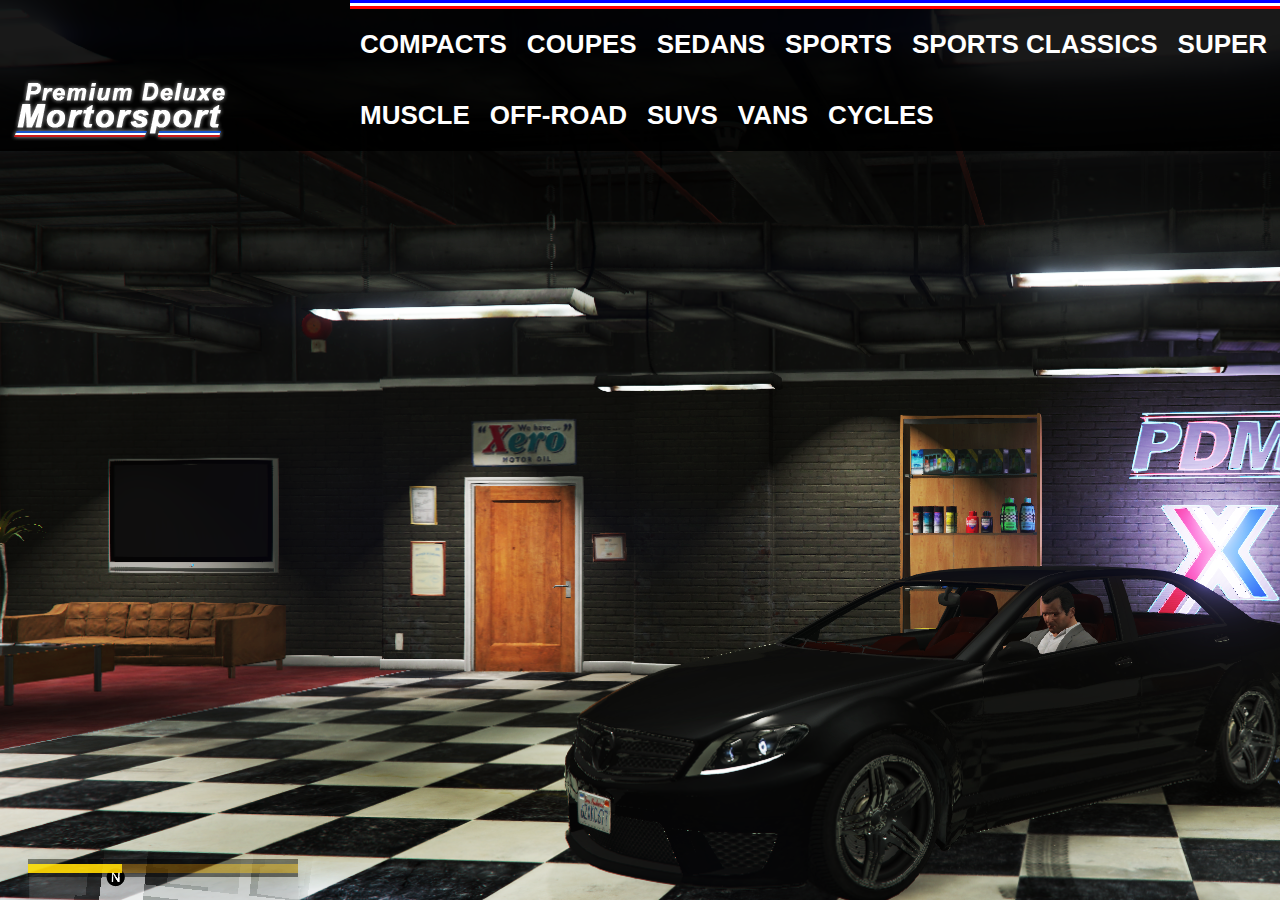
==== resources/ui_carShop/index.html @ ea10c090 "UI carShop" ====
<!DOCTYPE html>
<html>
<head>
	<title>VehiculeShop - UI - MelodiaRP</title>
	<link rel="stylesheet" type="text/css" href="style.css">
</head>
<body>
	<div id="listType">
		<img src="logo.png">
		<ul id="vlist">
			
		</ul>
	</div>
</body>
</html>

<script type="text/javascript" src="script.js"></script>
---- resources/ui_carShop/style.css ----
* {
    margin: 0;
    padding: 0;
    border: 0;
    font-family: sans-serif;
    font-size: 1em;
    font-weight: normal;
    font-style: normal;
    text-decoration: none; 
}
body {
	background-image: url("bg.png");
}
#vlist:before {
	content: "";
	background-color: white;
	height: 3px;
	display: block;
	border-top: 3px solid blue;
	border-bottom: 3px solid red;
}

#vlist {
    margin-left: 350px;
}

#vlist li {
	display: inline-block;
	font-family: Arial;
	font-size: 26px;
	text-transform: uppercase;
	padding: 20px 10px;
	color: white;
	font-weight: bold;
}

#vlist li:hover {
	background-color: rgba(255,255,255,0.3);
}

#listType img{
	position: absolute;
	bottom: 0%;
	padding: 10px;
}

#listType {
	/*bottom: 0%;*/
	width: 100%;
	position: absolute;
	background-color: rgba(0,0,0,0.9);
}
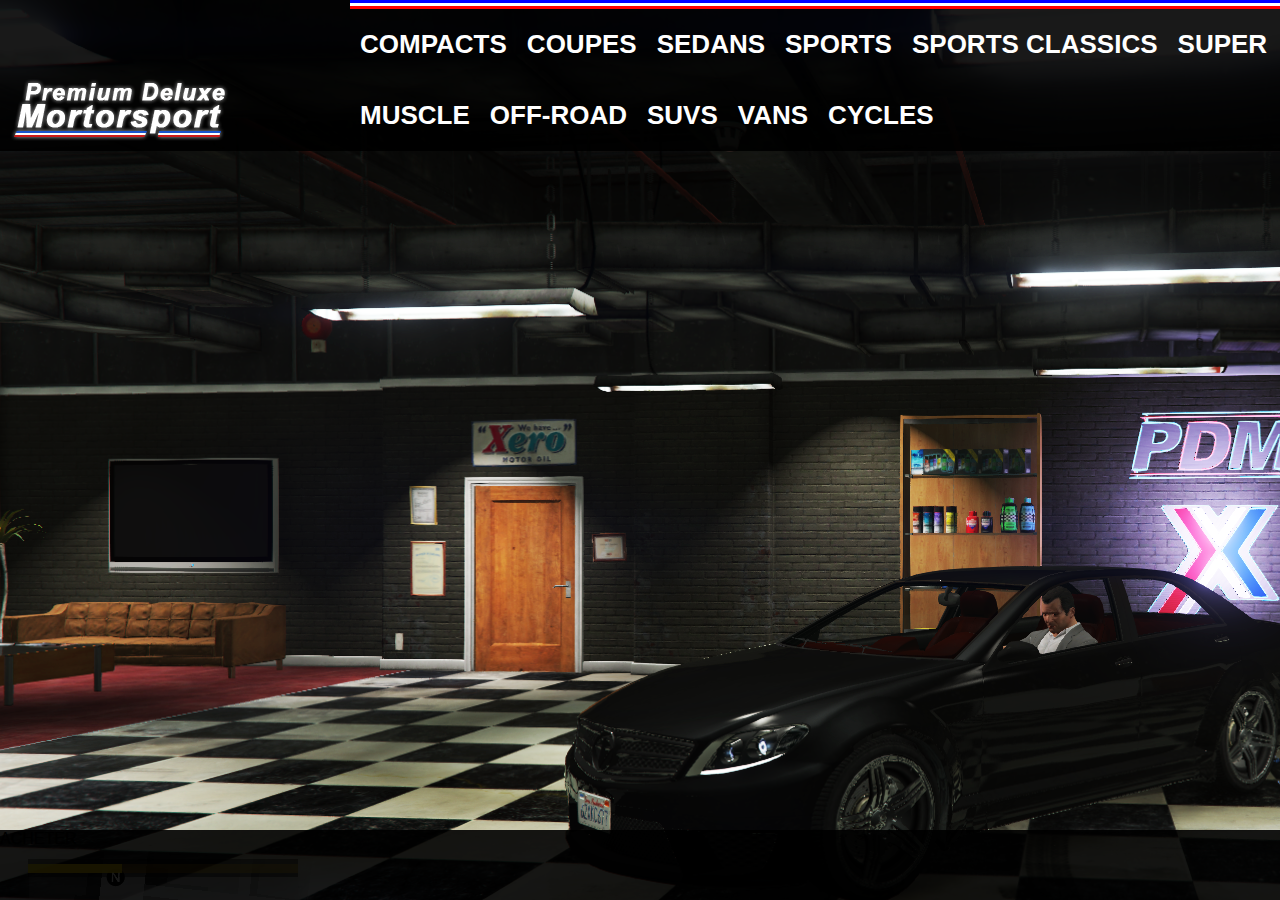
==== commit 9933c6ea: "Update ui_carShop" ====
--- a/resources/ui_carShop/index.html
+++ b/resources/ui_carShop/index.html
@@ -2,14 +2,24 @@
 <html>
 <head>
 	<title>VehiculeShop - UI - MelodiaRP</title>
+	<script src="https://ajax.googleapis.com/ajax/libs/jquery/3.2.1/jquery.min.js"></script>
 	<link rel="stylesheet" type="text/css" href="style.css">
 </head>
 <body>
 	<div id="listType">
 		<img src="logo.png">
-		<ul id="vlist">
+		<ul id="vListType">
 			
 		</ul>
+	</div>
+	<div id="listCar">	
+		<ul id="vListCar">	
+			
+		</ul>
+	</div>
+	<div id="carPrice">		
+		<div class="price"></div>
+		<div class="buy">ACHETER</div>
 	</div>
 </body>
 </html>
--- a/resources/ui_carShop/style.css
+++ b/resources/ui_carShop/style.css
@@ -10,8 +10,9 @@
 }
 body {
 	background-image: url("bg.png");
+	cursor: pointer;
 }
-#vlist:before {
+#vListType:before {
 	content: "";
 	background-color: white;
 	height: 3px;
@@ -20,11 +21,11 @@
 	border-bottom: 3px solid red;
 }
 
-#vlist {
+#vListType {
     margin-left: 350px;
 }
 
-#vlist li {
+#vListType li {
 	display: inline-block;
 	font-family: Arial;
 	font-size: 26px;
@@ -34,7 +35,7 @@
 	font-weight: bold;
 }
 
-#vlist li:hover {
+#vListType li:hover {
 	background-color: rgba(255,255,255,0.3);
 }
 
@@ -45,8 +46,35 @@
 }
 
 #listType {
-	/*bottom: 0%;*/
 	width: 100%;
 	position: absolute;
 	background-color: rgba(0,0,0,0.9);
+}
+
+#listCar {
+	position: absolute;
+	background-color: rgba(0,0,0,0.9);
+	top: 8%;
+}
+
+#vListCar li {
+	display: inline-block;
+	font-family: Arial;
+	font-size: 20px;
+	text-transform: uppercase;
+	padding: 10px 10px;
+	color: white;
+	font-weight: bold;
+}
+
+#vListCar li:hover {
+	background-color: rgba(255,255,255,0.3);
+}
+
+#carPrice {
+	bottom: 0%;
+	position: absolute;
+	height: 70px;
+	width: 100%;
+	background-color: rgba(0,0,0,0.9);
 }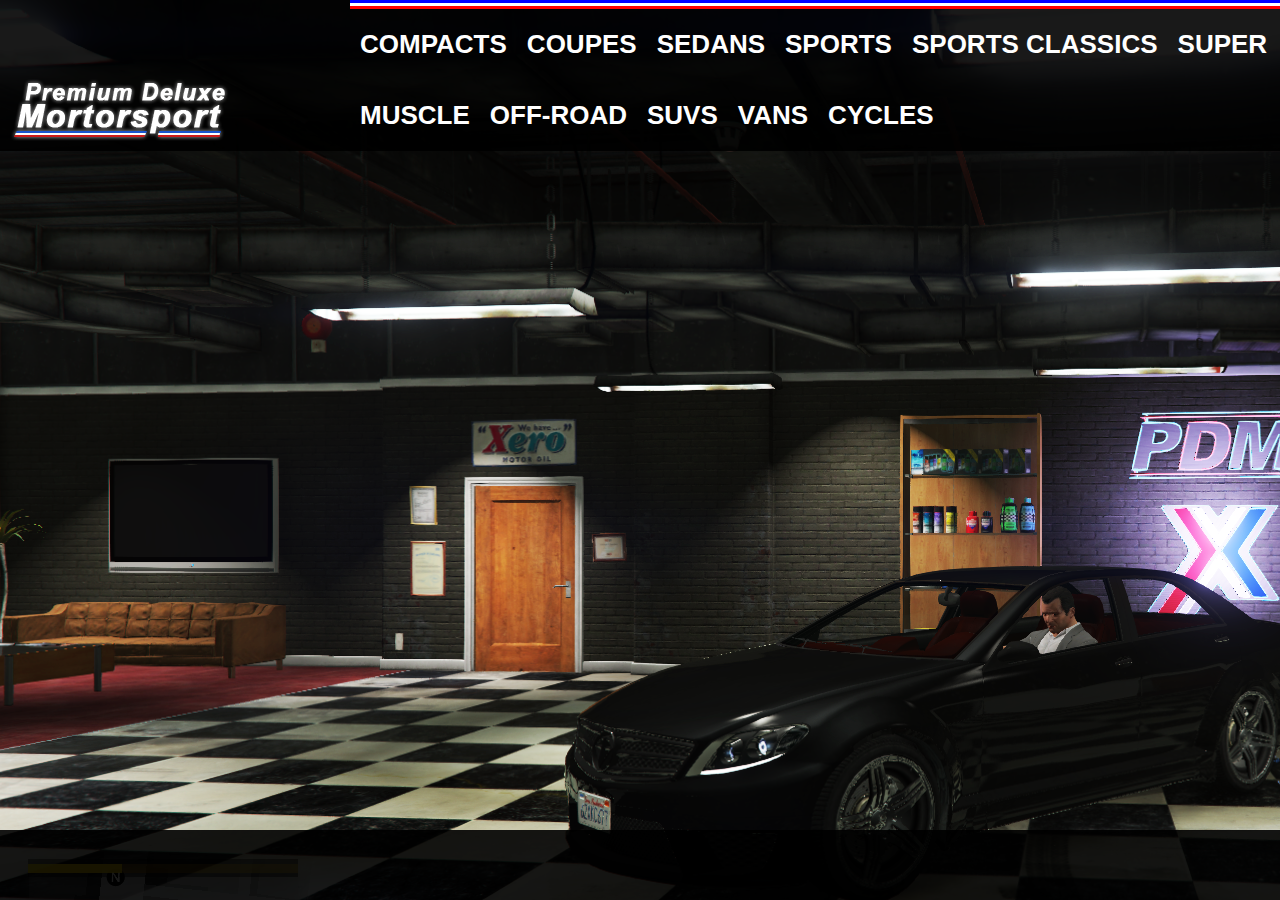
==== commit 8ea9ec07: "uiCarShop v1" ====
--- a/resources/ui_carShop/index.html
+++ b/resources/ui_carShop/index.html
@@ -17,8 +17,8 @@
 			
 		</ul>
 	</div>
+	<div class="price"></div>
 	<div id="carPrice">		
-		<div class="price"></div>
 		<div class="buy">ACHETER</div>
 	</div>
 </body>
--- a/resources/ui_carShop/style.css
+++ b/resources/ui_carShop/style.css
@@ -77,4 +77,32 @@
 	height: 70px;
 	width: 100%;
 	background-color: rgba(0,0,0,0.9);
+}
+
+.price {
+	font-size: 72px;
+	font-family: Arial;
+	font-weight: bold;
+	color: white;
+	display: inline-block;
+	position: absolute;
+	left: 50%;
+	top: 30%;
+	transform: translate(-50%, -50%);
+	text-shadow: 4px 4px 2px rgba(0, 0, 0, 1);
+	padding: 5px;
+}
+
+.buy {
+	font-size: 40px;
+	font-family: Arial;
+	font-weight: bold;
+	color: white;
+	background-color: #5CDE6D;
+	padding: 10px;
+	border-radius: 5px;
+	position: absolute;
+	left: 60%;
+	bottom: 50%;
+	display: none;
 }